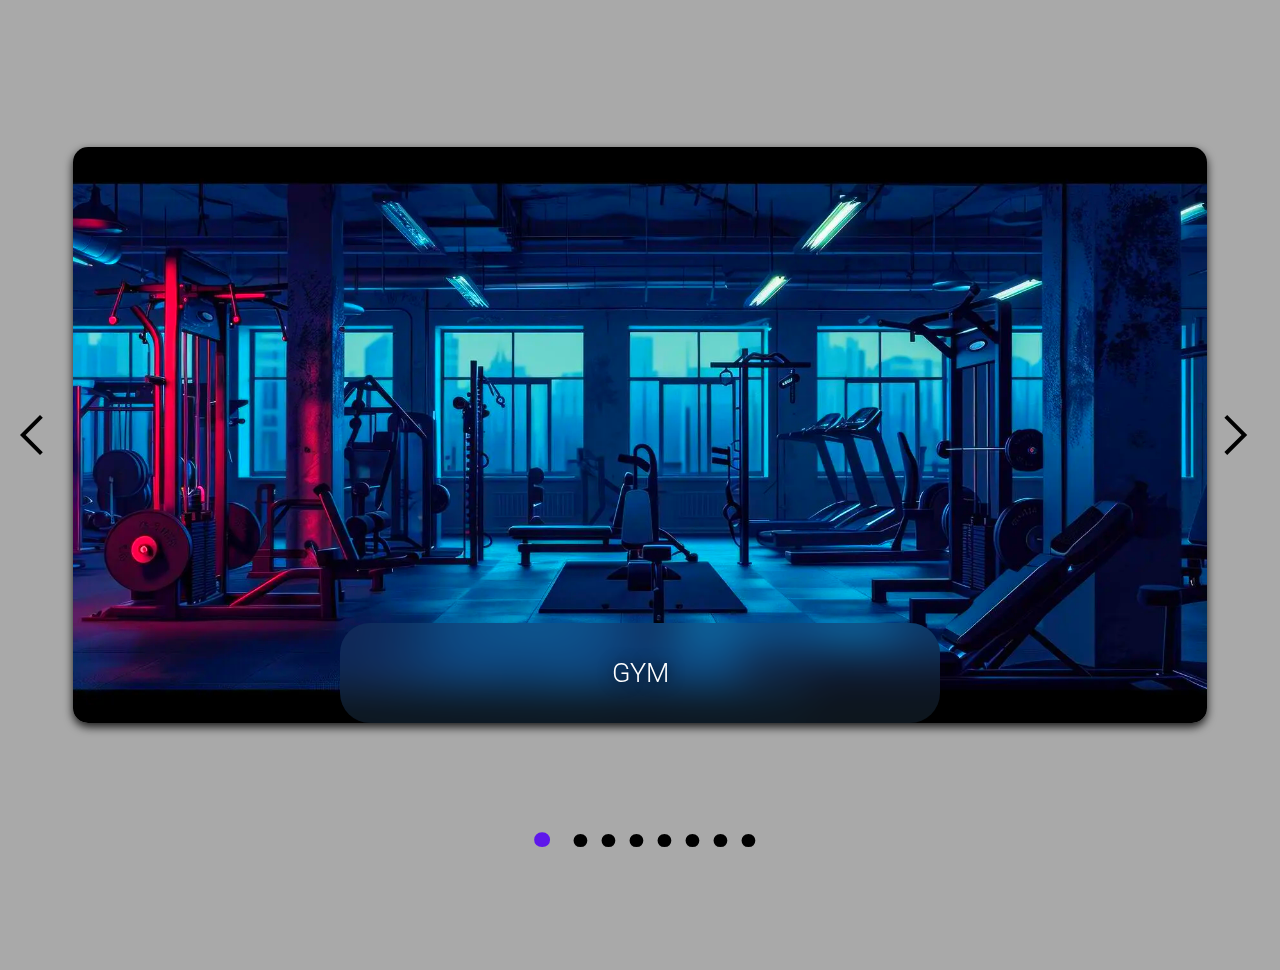
==== index.html @ ddb36e1d "Add files via upload" ====
<!DOCTYPE html>
<html>
<head>
	<meta charset="utf-8">
	<meta name="viewport" content="width=device-width, initial-scale=1">
	<link rel="stylesheet" type="text/css" href="css/vacaciones.css">
	<link rel="icon" href="https://img.icons8.com/?size=100&id=d310wlrpO1kD&format=png&color=000000" type="image/png">
	<title>Vacaciones</title>
</head>
<body>
	<div class="carrusel">
		<div class="atras">
			<img id="atras" src="img/atras.svg" alt="atras" loading="lazy">
		</div>

		<div class="imagenes">
			<div id="img">
				<img src="img/gym.webp" alt="imagen 1" class="img">
			</div>
			<div id="texto" class="texto">
				<h3>GYM</h3>
				<p></p>
			</div>
		</div>

		<div class="adelante" id="adelante">
			<img src="img/adelante.svg" alt="adelante" loading="lazy">
		</div>
	</div>

	<div class="puntos" id="puntos"></div>

	<script src="app.js"></script>
</body>
</html>
---- css/vacaciones.css ----
@import url('https://fonts.googleapis.com/css2?family=Roboto:wght@300;400;500;700&display=swap');

body {
    width: 100vw;
    height: 100vh;
    background-color: darkgray;
    font-family: 'Roboto', sans-serif;
    margin: 0;
    padding: 0;
    display: flex;
    flex-direction: column;
    align-items: center;
    justify-content: center;
    padding-top: 70px;
    overflow: hidden;
}

.carrusel {
    display: flex;
    align-items: center;
    justify-content: center;
    overflow: hidden;
    width: 100%;
    height: 100vh;
}

.imagenes {
    display: flex;
    flex-direction: column;
    align-items: center;
    justify-content: end;
}

.img {
    box-shadow: 0px 4px 10px 0px rgba(0, 0, 0, 0.85);
    height: 576px;
    width: 1134px;
    border-radius: 15px ;
    margin: 5px;
    object-fit: cover;
    filter: saturate(175%);
}

.texto {
    overflow: hidden;
    position: absolute;
    flex-direction: column;
    transform: translateY(0px);
    margin-bottom: 9px;
    backdrop-filter: blur(20px);
    background-color: rgba(63, 106, 138, 0.21);
    display: flex;
    align-items: center;
    justify-content: center;
    border-radius: 30px;
}

.texto h3 {
    text-shadow: 0px 0px 15px black;
    padding-top: 40px;
    color: white;
    font-weight: 300;
    font-size: 27px;
}

.texto p {
    align-items: center;
    padding: 20px;
    color:white;
    font-size: 0px;
    font-weight: 300;
}

.imagenes .texto {
    width: 600px;
    height: 100px;
    transition: 1s;
}

.imagenes:hover .texto {
    transition: height 1s, transform 1s, background-color 1s;
    transform: translateY(-150px);
    height: 300px;
    background-color: rgba(63, 106, 138, 0.71);
}

.imagenes:hover .texto p {
    transition: font-size 0s .2s linear;
    font-size: 23px;
    font-weight: 300;

    text-shadow: 0px 0px 10px #000000;
}

.puntos {
    display: flex;
    align-items: center;
    justify-content: center;
}

.puntos p {
    font-size: 100px;
    font-weight: 500;
    margin-top: -50px;
    color: black;
}

.puntos .bold {
    font-weight: 700;
    margin-left: 10px;
    margin-right: 10px;
    color: #5E17EB ;
}
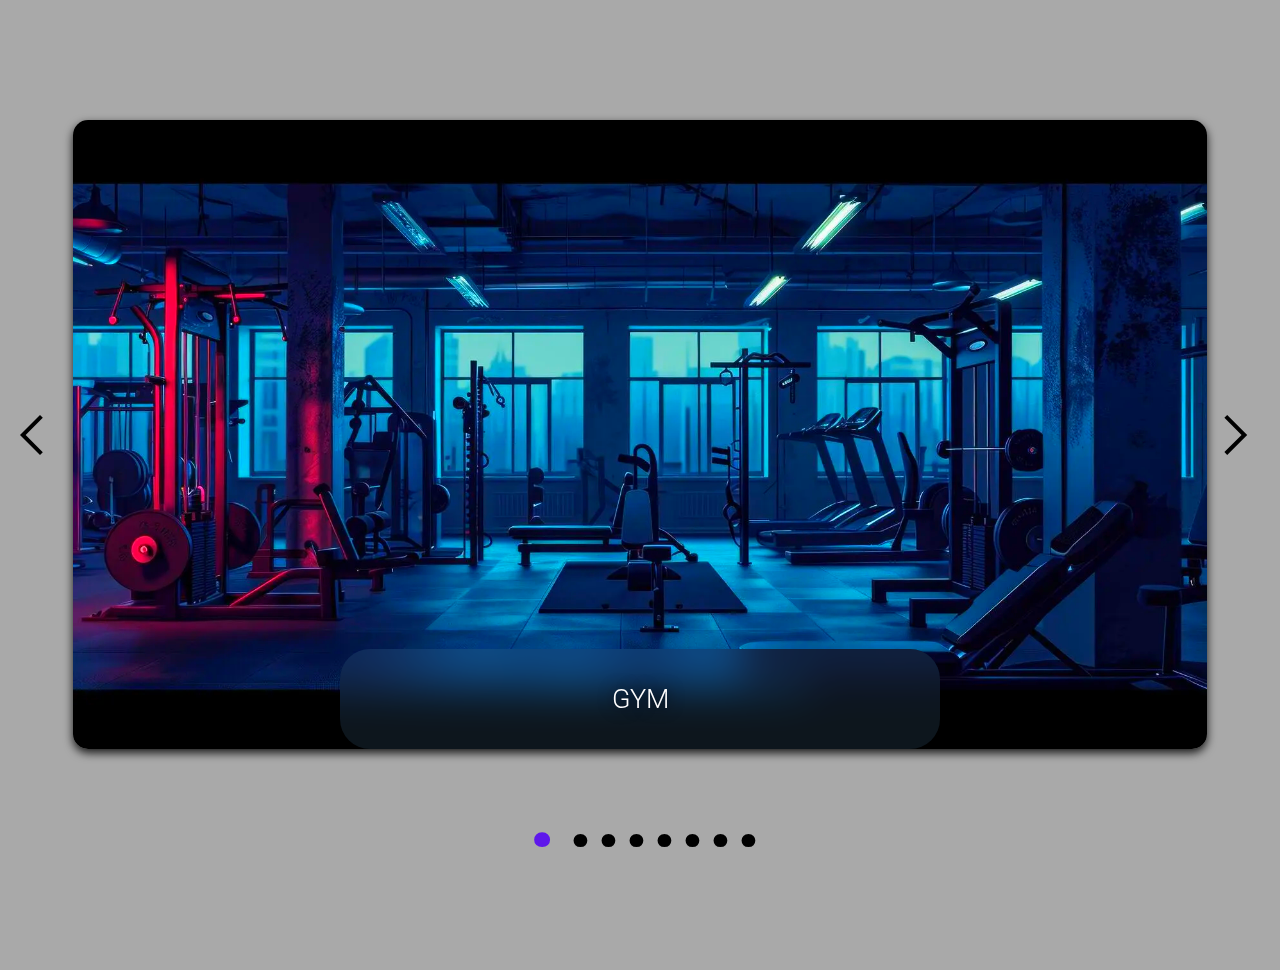
==== commit 1bfa5fad: "Add files via upload" ====
--- a/index.html
+++ b/index.html
@@ -19,7 +19,7 @@
 			</div>
 			<div id="texto" class="texto">
 				<h3>GYM</h3>
-				<p></p>
+				<p>Ir al gym de Lunes a Sabado por desde las 9am</p>
 			</div>
 		</div>
 
--- a/css/vacaciones.css
+++ b/css/vacaciones.css
@@ -33,7 +33,7 @@
 
 .img {
     box-shadow: 0px 4px 10px 0px rgba(0, 0, 0, 0.85);
-    height: 576px;
+    height: auto;
     width: 1134px;
     border-radius: 15px ;
     margin: 5px;
@@ -88,7 +88,6 @@
     transition: font-size 0s .2s linear;
     font-size: 23px;
     font-weight: 300;
-
     text-shadow: 0px 0px 10px #000000;
 }
 
